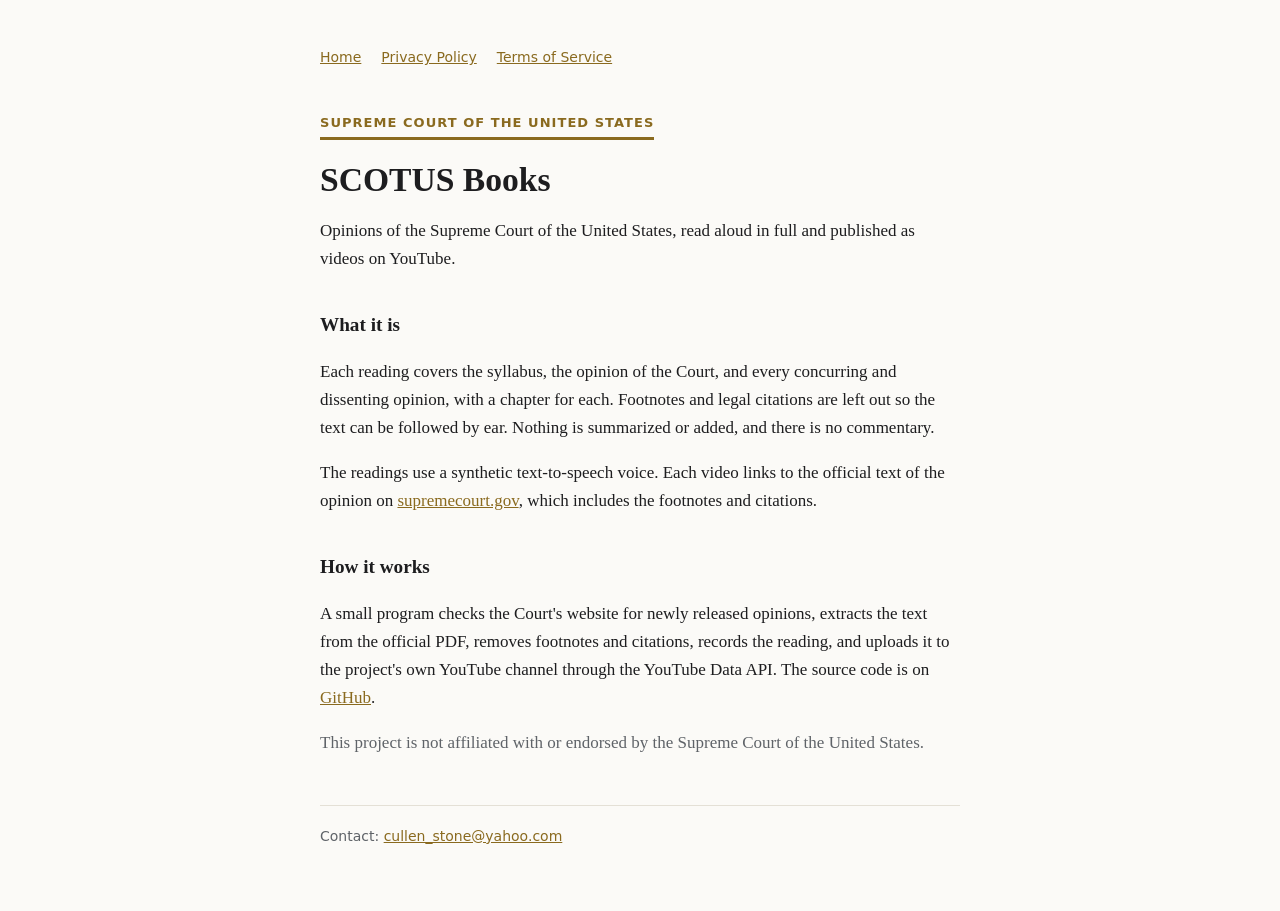
==== docs/index.html @ abed4224 "Add project site: home page, privacy policy, terms of service Served by GitHub Pages from docs/; nee" ====
<!doctype html>
<html lang="en">
<head>
  <meta charset="utf-8">
  <meta name="viewport" content="width=device-width, initial-scale=1">
  <title>SCOTUS Books</title>
  <meta name="description" content="Supreme Court opinions read aloud, with footnotes and citations omitted.">
  <link rel="stylesheet" href="style.css">
</head>
<body>
<main>
  <nav><a href="./">Home</a><a href="privacy.html">Privacy Policy</a><a href="terms.html">Terms of Service</a></nav>

  <p class="kicker">Supreme Court of the United States</p>
  <h1>SCOTUS Books</h1>
  <p>Opinions of the Supreme Court of the United States, read aloud in full and published as videos on YouTube.</p>

  <h2>What it is</h2>
  <p>Each reading covers the syllabus, the opinion of the Court, and every concurring and dissenting opinion, with a chapter for each. Footnotes and legal citations are left out so the text can be followed by ear. Nothing is summarized or added, and there is no commentary.</p>
  <p>The readings use a synthetic text-to-speech voice. Each video links to the official text of the opinion on <a href="https://www.supremecourt.gov/opinions/opinions.aspx">supremecourt.gov</a>, which includes the footnotes and citations.</p>

  <h2>How it works</h2>
  <p>A small program checks the Court's website for newly released opinions, extracts the text from the official PDF, removes footnotes and citations, records the reading, and uploads it to the project's own YouTube channel through the YouTube Data API. The source code is on <a href="https://github.com/cullenstone1/scotus_books">GitHub</a>.</p>

  <p class="muted">This project is not affiliated with or endorsed by the Supreme Court of the United States.</p>

  <footer>Contact: <a href="mailto:cullen_stone@yahoo.com">cullen_stone@yahoo.com</a></footer>
</main>
</body>
</html>
---- docs/style.css ----
:root {
  --bg: #fbfaf7;
  --fg: #1d1d1f;
  --muted: #5f6368;
  --accent: #8a6a1f;
  --rule: #e4e0d6;
}
@media (prefers-color-scheme: dark) {
  :root {
    --bg: #10182b;
    --fg: #f3efe6;
    --muted: #a9b0c0;
    --accent: #c8a24a;
    --rule: #26304a;
  }
}
* { box-sizing: border-box; }
body {
  margin: 0;
  background: var(--bg);
  color: var(--fg);
  font: 17px/1.65 Georgia, "Noto Serif", serif;
}
main { max-width: 42rem; margin: 0 auto; padding: 3rem 16px 4rem; }
nav { font: 14px/1.4 system-ui, sans-serif; margin-bottom: 2.5rem; }
nav a { margin-right: 1.25rem; }
.kicker {
  font: 600 13px/1 system-ui, sans-serif;
  letter-spacing: .08em;
  text-transform: uppercase;
  color: var(--accent);
  border-bottom: 3px solid var(--accent);
  display: inline-block;
  padding-bottom: .5rem;
  margin: 0 0 1.25rem;
}
h1 { font-size: 2.1rem; line-height: 1.2; margin: 0 0 1rem; }
h2 { font-size: 1.2rem; margin: 2.25rem 0 .5rem; }
p, li { color: var(--fg); }
.muted { color: var(--muted); }
a { color: var(--accent); }
footer {
  margin-top: 3rem;
  padding-top: 1.25rem;
  border-top: 1px solid var(--rule);
  font: 14px/1.5 system-ui, sans-serif;
  color: var(--muted);
}
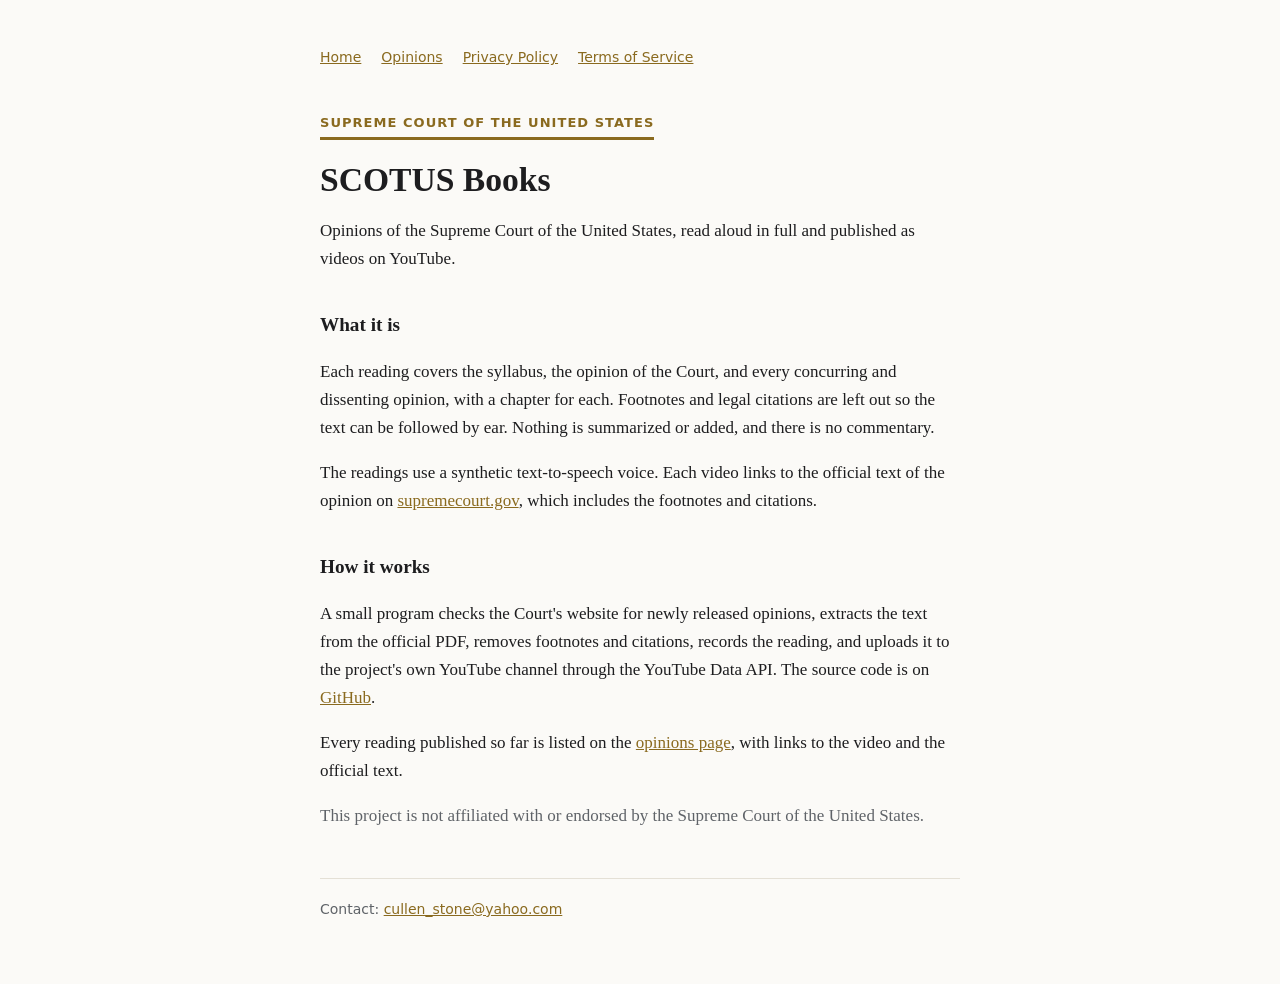
==== commit 4741a524: "Evening run for late releases; public list of published readings - daily --new-only: publish only ne" ====
--- a/docs/index.html
+++ b/docs/index.html
@@ -9,7 +9,7 @@
 </head>
 <body>
 <main>
-  <nav><a href="./">Home</a><a href="privacy.html">Privacy Policy</a><a href="terms.html">Terms of Service</a></nav>
+  <nav><a href="./">Home</a><a href="opinions.html">Opinions</a><a href="privacy.html">Privacy Policy</a><a href="terms.html">Terms of Service</a></nav>
 
   <p class="kicker">Supreme Court of the United States</p>
   <h1>SCOTUS Books</h1>
@@ -21,6 +21,7 @@
 
   <h2>How it works</h2>
   <p>A small program checks the Court's website for newly released opinions, extracts the text from the official PDF, removes footnotes and citations, records the reading, and uploads it to the project's own YouTube channel through the YouTube Data API. The source code is on <a href="https://github.com/cullenstone1/scotus_books">GitHub</a>.</p>
+  <p>Every reading published so far is listed on the <a href="opinions.html">opinions page</a>, with links to the video and the official text.</p>
 
   <p class="muted">This project is not affiliated with or endorsed by the Supreme Court of the United States.</p>
 
--- a/docs/style.css
+++ b/docs/style.css
@@ -23,7 +23,7 @@
 }
 main { max-width: 42rem; margin: 0 auto; padding: 3rem 16px 4rem; }
 nav { font: 14px/1.4 system-ui, sans-serif; margin-bottom: 2.5rem; }
-nav a { margin-right: 1.25rem; }
+nav a { margin-right: 1.25rem; white-space: nowrap; display: inline-block; }
 .kicker {
   font: 600 13px/1 system-ui, sans-serif;
   letter-spacing: .08em;
@@ -46,3 +46,51 @@
   font: 14px/1.5 system-ui, sans-serif;
   color: var(--muted);
 }
+
+/* opinions list */
+main.wide { max-width: 56rem; }
+input[type="search"] {
+  width: 100%;
+  font: 16px/1.4 system-ui, sans-serif;
+  padding: .65rem .8rem;
+  margin: 1rem 0 1.25rem;
+  color: var(--fg);
+  background: transparent;
+  border: 1px solid var(--rule);
+  border-radius: 6px;
+}
+input[type="search"]:focus { outline: 2px solid var(--accent); outline-offset: 1px; }
+table { width: 100%; border-collapse: collapse; }
+th {
+  text-align: left;
+  font: 600 12px/1 system-ui, sans-serif;
+  letter-spacing: .06em;
+  text-transform: uppercase;
+  color: var(--muted);
+  padding: 0 .75rem .6rem 0;
+  border-bottom: 1px solid var(--rule);
+}
+td { padding: .8rem .75rem .8rem 0; border-bottom: 1px solid var(--rule); vertical-align: top; }
+td.date { white-space: nowrap; font: 14px/1.5 system-ui, sans-serif; }
+td .term, td .meta { display: block; color: var(--muted); font: 13px/1.5 system-ui, sans-serif; }
+td .name { font-style: italic; }
+td.links { white-space: nowrap; font: 14px/1.5 system-ui, sans-serif; }
+td.links a { margin-right: .9rem; }
+.badge {
+  font: 600 11px/1 system-ui, sans-serif;
+  text-transform: uppercase;
+  letter-spacing: .05em;
+  color: var(--muted);
+  border: 1px solid var(--rule);
+  border-radius: 4px;
+  padding: .15rem .35rem;
+  margin: 0 .9rem 0 -.5rem;
+}
+@media (max-width: 640px) {
+  thead { display: none; }
+  table, tbody, tr, td { display: block; width: 100%; }
+  tr { padding: .8rem 0; border-bottom: 1px solid var(--rule); }
+  td { border: 0; padding: .1rem 0; }
+  td.date .term { display: inline; margin-left: .5rem; }
+  td.links { margin-top: .35rem; }
+}
